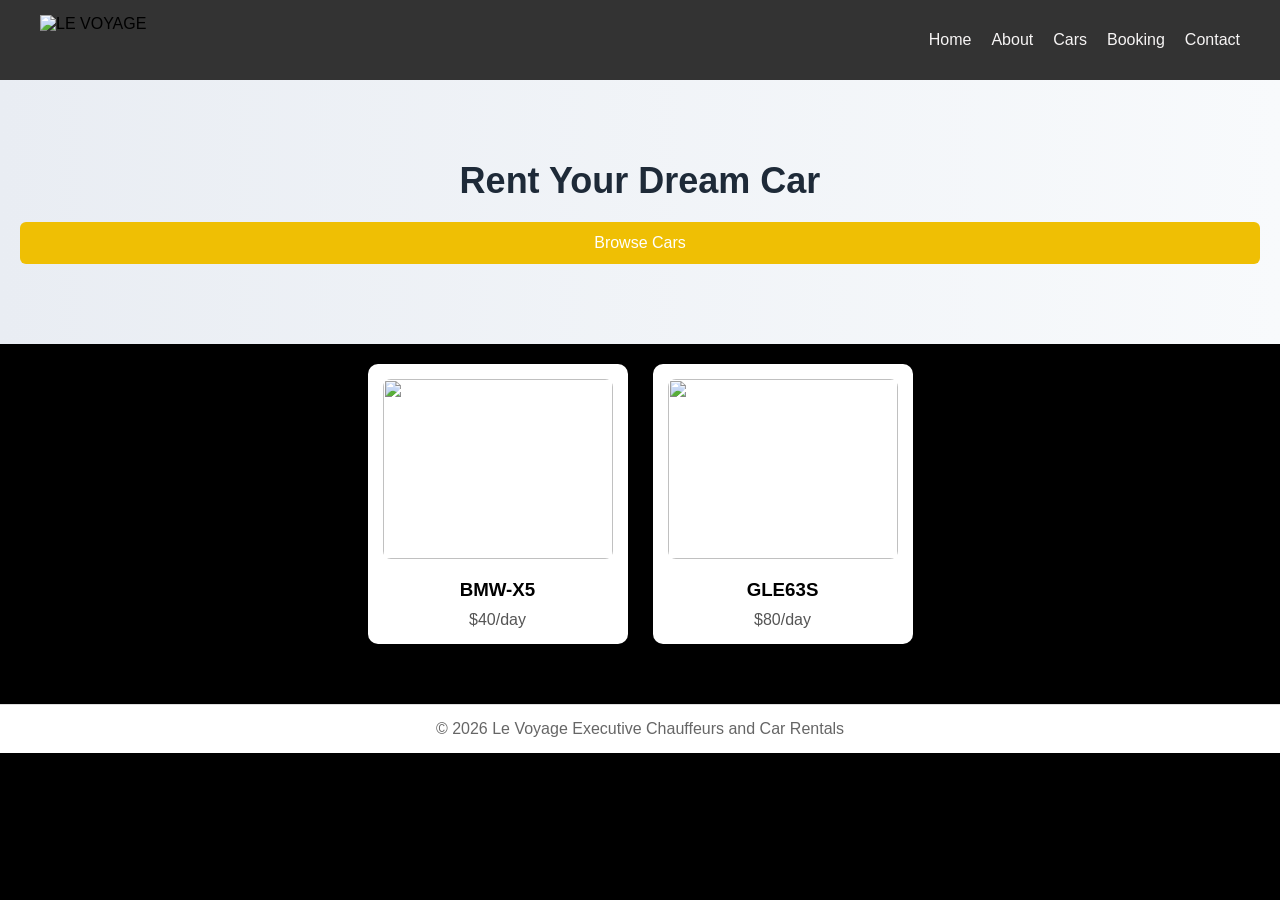
==== index.html @ fb7d9288 "Update index.html" ====
<!DOCTYPE html>
<html>
<head>
    <meta name="viewport" content="width=device-width, initial-scale=1.0">
    <title>Car Rentals</title>
    <link rel="stylesheet" href="style.css">
</head>
<body>

<header>
    <div class="navbar">
        <div class="logo">
  <img src="cse25-311/images/logo.png" alt="LE VOYAGE" height="50">
</div>
        <div class="menu-toggle" onclick="toggleMenu()">☰</div>
        <ul class="nav-links">
            <li><a href="index.html">Home</a></li>
            <li><a href="about.html">About</a></li>
            <li><a href="cars.html">Cars</a></li>
            <li><a href="booking.html">Booking</a></li>
            <li><a href="contacts.html">Contact</a></li>
        </ul>
    </div>
</header>

<section class="hero">
    <h1>Rent Your Dream Car</h1>
    <button onclick="location.href='cars.html'">Browse Cars</button>
</section>

<section class="cars">
    <div class="car-card">
        <img src="cse25-311/images/bmw-x5.jpg">
        <h3>BMW-X5</h3>
        <p>$40/day</p>
    </div>

    <div class="car-card">
        <img src="cse25-311/images/gle63s.webp">
        <h3>GLE63S</h3>
        <p>$80/day</p>
    </div>
</section>

<footer>© 2026 Le Voyage Executive Chauffeurs and Car Rentals</footer>

<script src="script.js"></script>
</body>
</html>
---- style.css ----
/* RESET */
* {
    margin: 0;
    padding: 0;
    box-sizing: border-box;
    font-family: 'Segoe UI', sans-serif;
}

body {
    background: #000000;
}

/* NAVBAR */
header {
    background: #333;
    padding: 15px 40px;
    box-shadow: 0 2px 8px rgba(0,0,0,0.05);
}

.navbar {
    display: flex;
    justify-content: space-between;
    align-items: center;
    position: relative;
}

.logo img {
    height: 50px;
    width: auto;
    display: block;
}

.nav-links {
    list-style: none;
    display: flex;
    gap: 20px;
}

.nav-links a {
    text-decoration: none;
    color: #f7f5f5;
    font-weight: 500;
}

.nav-links a:hover {
    color: #3b82f6;
}

/* MOBILE MENU BUTTON */
.menu-toggle {
    display: none;
    font-size: 24px;
    cursor: pointer;
    color: white;
}

/* HERO */
.hero {
    text-align: center;
    padding: 80px 20px;
    background: linear-gradient(to right, #e9edf3, #f8fafc);
}

.hero h1 {
    font-size: 36px;
    margin-bottom: 20px;
    color: #1e2a38;
}

.hero button {
    padding: 12px 25px;
    border: none;
    border-radius: 6px;
    background: #efbf04;
    color: white;
    cursor: pointer;
    font-size: 16px;
}

.hero button:hover {
    background: #b89304;
}

/* SECTION TITLE */
.section-title {
    text-align: center;
    margin: 40px 0 20px;
    font-size: 24px;
    color: #1e2a38;
}

/* CAR GRID */
.cars {
    display: flex;
    justify-content: center;
    gap: 25px;
    padding: 20px;
    flex-wrap: wrap;
}

/* CAR CARD */
.car-card {
    background: white;
    border-radius: 10px;
    width: 260px;
    padding: 15px;
    text-align: center;
    box-shadow: 0 4px 15px rgba(0,0,0,0.05);
    transition: 0.3s;
}

.car-card:hover {
    transform: translateY(-5px);
}

.car-card img {
    width: 100%;
    height: 180px;
    object-fit: cover;
    border-radius: 8px;
    margin-bottom: 10px;
}

.car-card h3 {
    margin: 10px 0;
}

.car-card p {
    color: #555;
}

.car-card button {
    margin-top: 10px;
    padding: 8px 15px;
    border: none;
    border-radius: 5px;
    background: #1e2a38;
    color: white;
    cursor: pointer;
}

.car-card button:hover {
    background: #111827;
}

/* FORMS */
form {
    max-width: 500px;
    margin: 40px auto;
    background: white;
    padding: 25px;
    border-radius: 10px;
    box-shadow: 0 4px 15px rgba(0,0,0,0.05);
}

form h2 {
    margin-bottom: 15px;
    text-align: center;
}

input, textarea, select {
    width: 100%;
    padding: 10px;
    margin: 10px 0;
    border-radius: 5px;
    border: 1px solid #ccc;
}

button {
    width: 100%;
    padding: 12px;
    border: none;
    border-radius: 6px;
    background: #3b82f6;
    color: white;
    font-size: 16px;
    cursor: pointer;
}

button:hover {
    background: #2563eb;
}

/* FOOTER */
footer {
    margin-top: 40px;
    background: white;
    text-align: center;
    padding: 15px;
    color: #666;
    border-top: 1px solid #ddd;
}

/* ========================= */
/* 📱 MOBILE RESPONSIVE CSS */
/* ========================= */
@media (max-width: 768px) {

    body {
        background: #e5e7eb;
    }

    /* HEADER */
    header {
        padding: 15px 20px;
    }

    /* SHOW MENU BUTTON */
    .menu-toggle {
        display: block;
    }

    /* HIDE DESKTOP MENU */
    .nav-links {
        display: none;
        flex-direction: column;
        position: absolute;
        right: 10px;
        top: 60px;
        background: white;
        width: 200px;
        padding: 15px;
        border-radius: 10px;
        box-shadow: 0 5px 20px rgba(0,0,0,0.1);
    }

    .nav-links a {
        color: #333;
    }

    .nav-links.active {
        display: flex;
    }

    .nav-links li {
        margin: 10px 0;
    }

    /* HERO */
    .hero {
        padding: 40px 15px;
    }

    .hero h1 {
        font-size: 22px;
        line-height: 1.3;
    }

    .hero button {
        width: 100%;
        margin-top: 10px;
    }

    /* SECTION TITLE */
    .section-title {
        font-size: 20px;
        margin: 25px 0;
    }

    /* CAR GRID → STACK */
    .cars {
        flex-direction: column;
        align-items: center;
        padding: 10px;
    }

    .car-card {
        width: 95%;
        max-width: 350px;
        border-radius: 15px;
        box-shadow: 0 6px 20px rgba(0,0,0,0.08);
    }

    /* FORMS */
    form {
        width: 95%;
        margin: 20px auto;
        padding: 20px;
        border-radius: 15px;
    }

    form h2 {
        font-size: 20px;
    }

    input, textarea, select {
        font-size: 14px;
    }

    button {
        font-size: 15px;
    }

    /* FOOTER */
    footer {
        font-size: 14px;
        padding: 10px;
    }
}
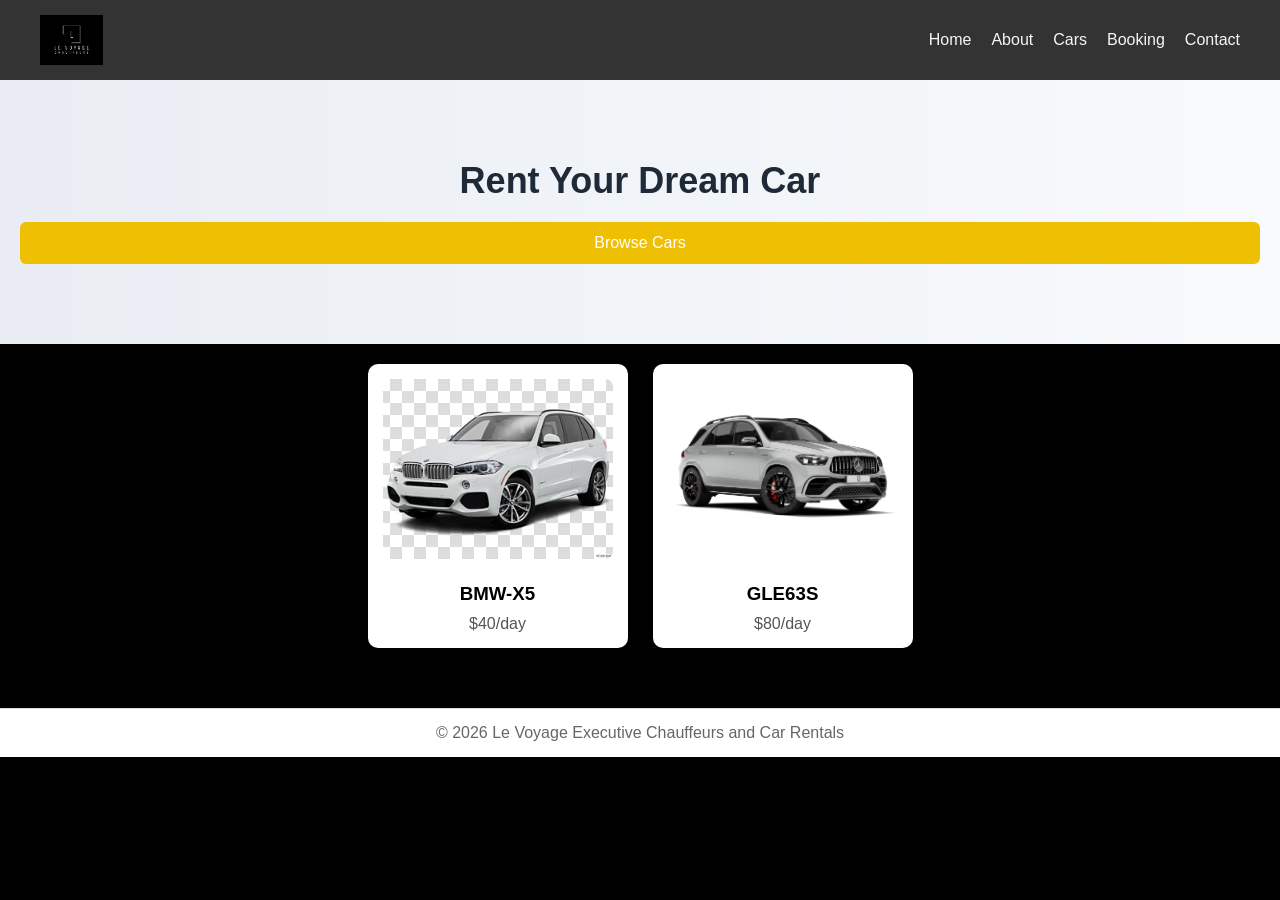
==== commit 302c6ca2: "index.html" ====
--- a/index.html
+++ b/index.html
@@ -10,7 +10,7 @@
 <header>
     <div class="navbar">
         <div class="logo">
-  <img src="cse25-311/images/logo.png" alt="LE VOYAGE" height="50">
+  <img src="images/logo.png" alt="LE VOYAGE">
 </div>
         <div class="menu-toggle" onclick="toggleMenu()">☰</div>
         <ul class="nav-links">
@@ -30,13 +30,13 @@
 
 <section class="cars">
     <div class="car-card">
-        <img src="cse25-311/images/bmw-x5.jpg">
+        <img src="images/bmw-x5.jpg">
         <h3>BMW-X5</h3>
         <p>$40/day</p>
     </div>
 
     <div class="car-card">
-        <img src="cse25-311/images/gle63s.webp">
+        <img src="images/gle63s.webp">
         <h3>GLE63S</h3>
         <p>$80/day</p>
     </div>
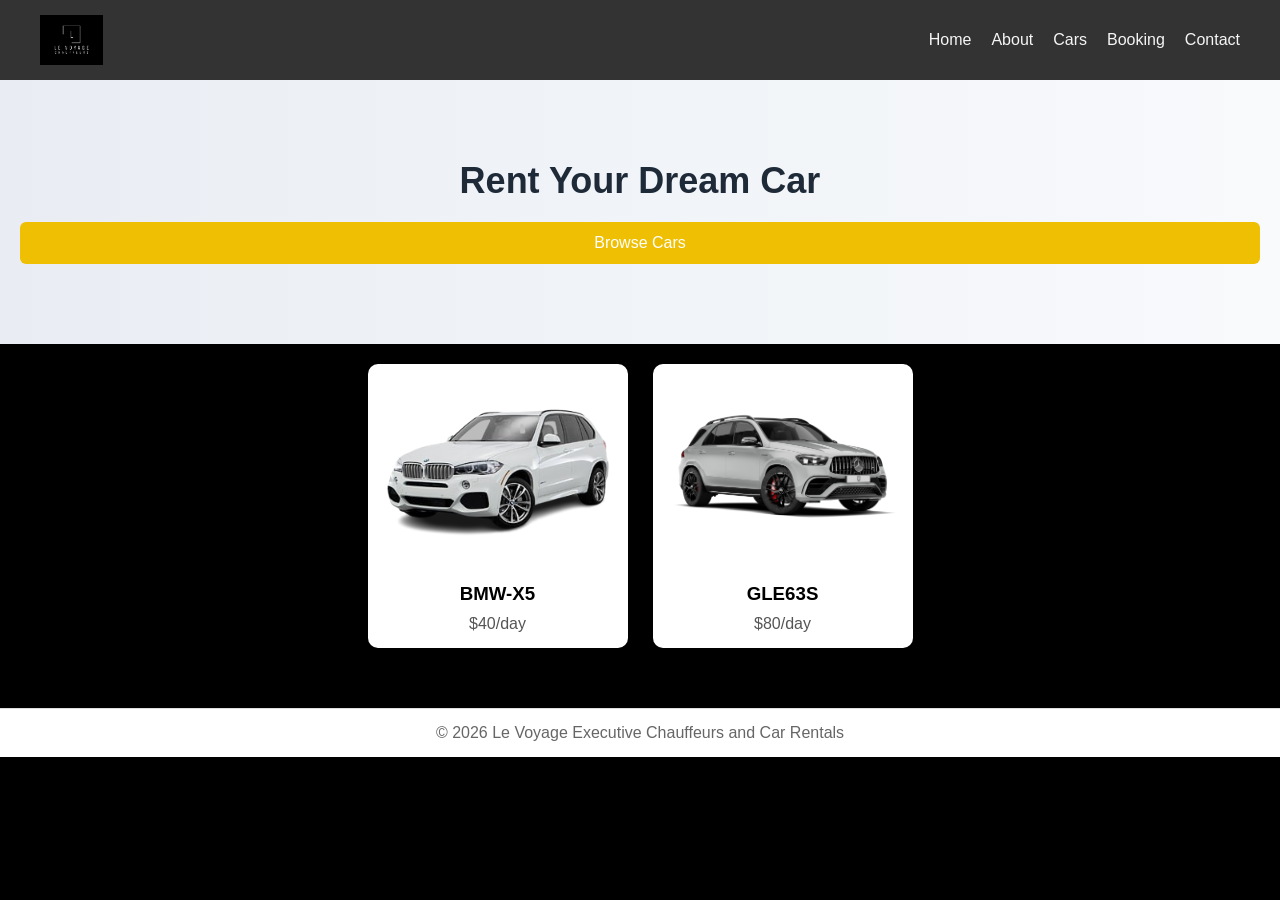
==== commit 44cd137a: "index.html" ====
--- a/index.html
+++ b/index.html
@@ -30,7 +30,7 @@
 
 <section class="cars">
     <div class="car-card">
-        <img src="images/bmw-x5.jpg">
+        <img src="images/bmw-x5.png">
         <h3>BMW-X5</h3>
         <p>$40/day</p>
     </div>
@@ -44,6 +44,6 @@
 
 <footer>© 2026 Le Voyage Executive Chauffeurs and Car Rentals</footer>
 
-<script src="script.js"></script>
+<script src="javascript.js"></script>
 </body>
 </html>
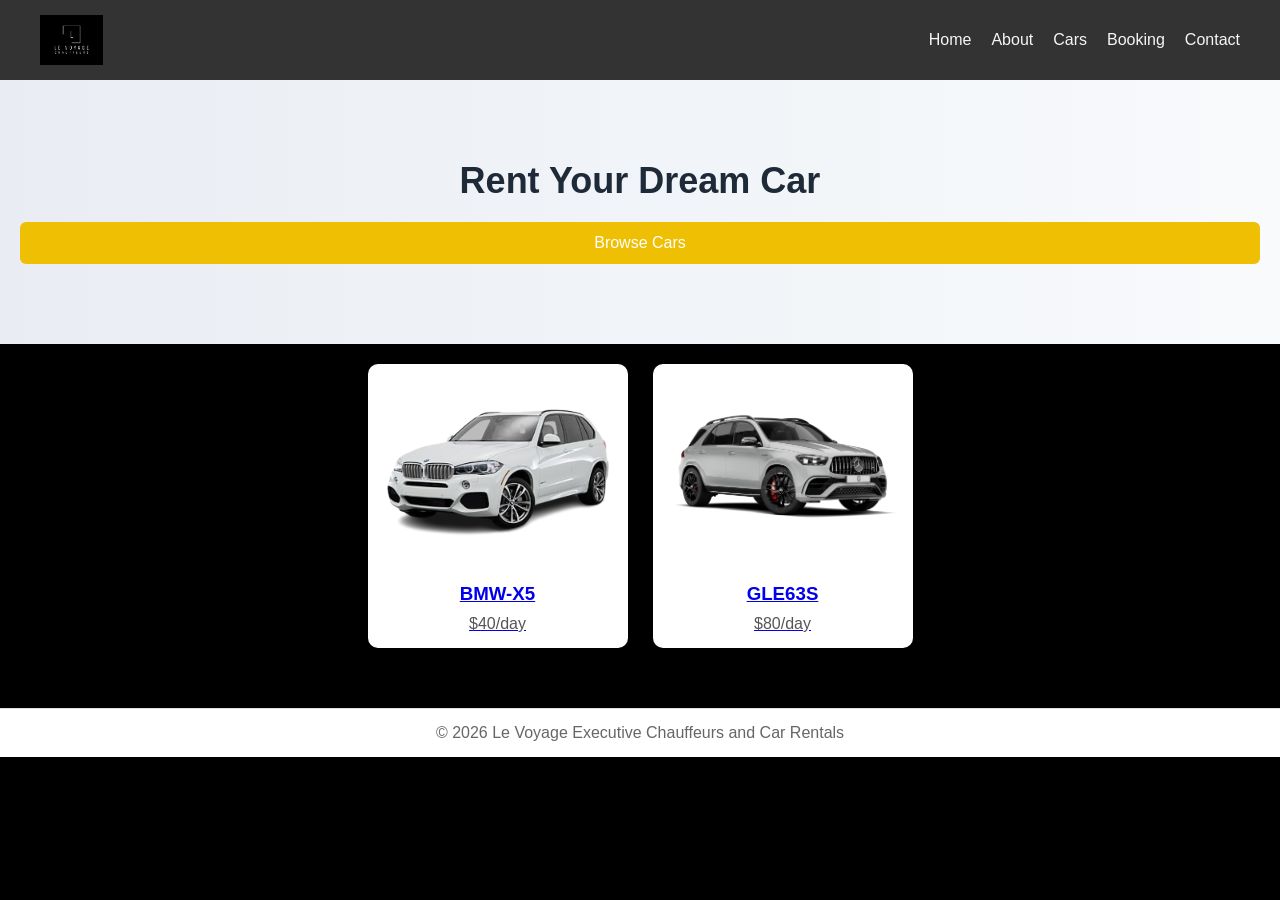
==== commit 4c539437: "index.html" ====
--- a/index.html
+++ b/index.html
@@ -29,17 +29,17 @@
 </section>
 
 <section class="cars">
-    <div class="car-card">
+    <a href="booking.html" class="car-card">
         <img src="images/bmw-x5.png">
         <h3>BMW-X5</h3>
         <p>$40/day</p>
-    </div>
+    </a>
 
-    <div class="car-card">
+    <a href="booking.html" class="car-card">
         <img src="images/gle63s.webp">
         <h3>GLE63S</h3>
         <p>$80/day</p>
-    </div>
+    </a>
 </section>
 
 <footer>© 2026 Le Voyage Executive Chauffeurs and Car Rentals</footer>
--- a/style.css
+++ b/style.css
@@ -64,6 +64,13 @@
 .hero h1 {
     font-size: 36px;
     margin-bottom: 20px;
+    color: #1e2a38;
+}
+
+.hero h2 {
+    font-size: 36px;
+    margin-bottom: 20px;
+    background: <img src="images/skyscrapers.jpg">
     color: #1e2a38;
 }
 
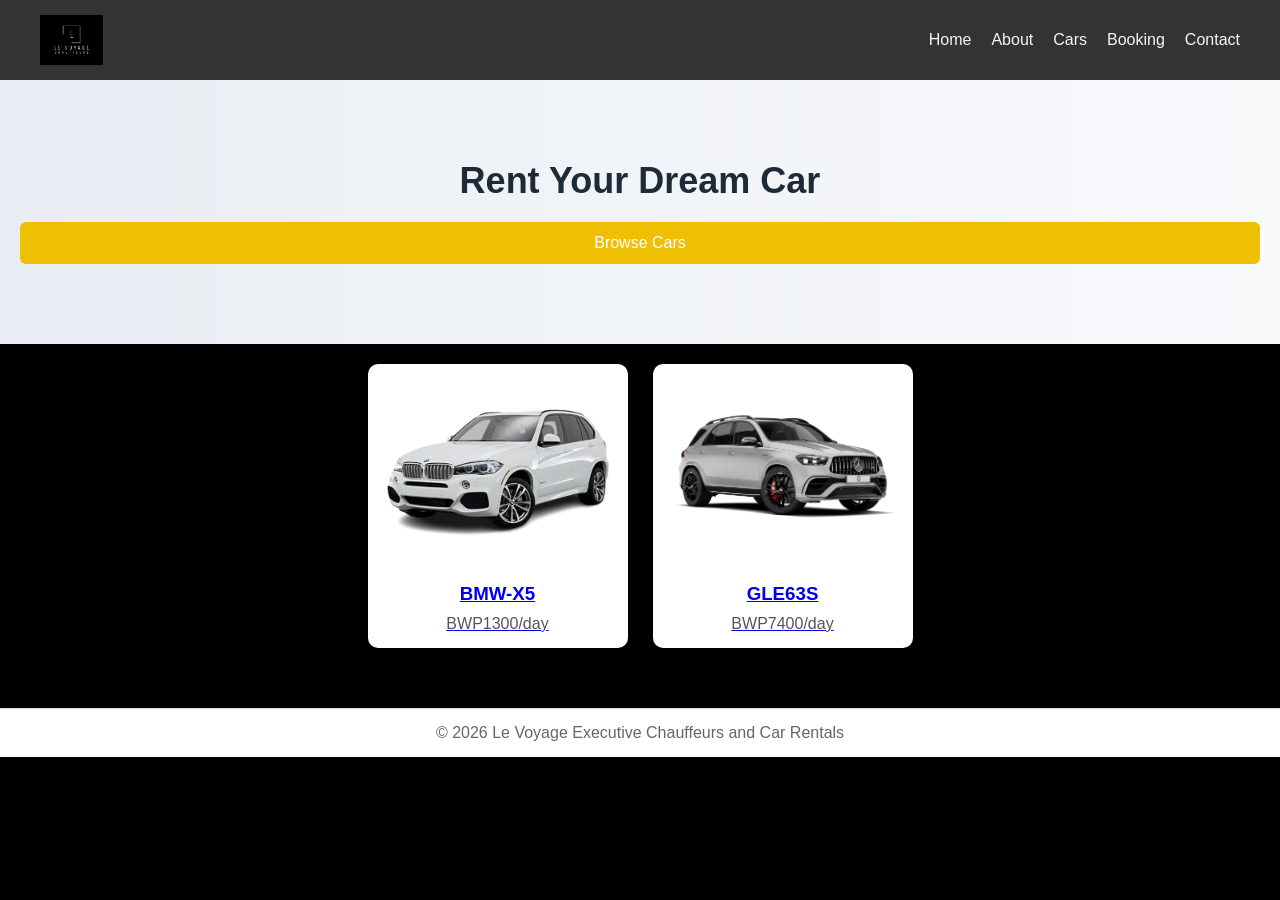
==== commit 43136c3e: "index.html" ====
--- a/index.html
+++ b/index.html
@@ -32,13 +32,13 @@
     <a href="booking.html" class="car-card">
         <img src="images/bmw-x5.png">
         <h3>BMW-X5</h3>
-        <p>$40/day</p>
+        <p>BWP1300/day</p>
     </a>
 
     <a href="booking.html" class="car-card">
         <img src="images/gle63s.webp">
         <h3>GLE63S</h3>
-        <p>$80/day</p>
+        <p>BWP7400/day</p>
     </a>
 </section>
 
--- a/style.css
+++ b/style.css
@@ -70,7 +70,6 @@
 .hero h2 {
     font-size: 36px;
     margin-bottom: 20px;
-    background: <img src="images/skyscrapers.jpg">
     color: #1e2a38;
 }
 
@@ -117,7 +116,8 @@
 }
 
 .car-card:hover {
-    transform: translateY(-5px);
+    transform: translateY(-5px) scale(1.02);
+    cursor: pointer;
 }
 
 .car-card img {
@@ -198,9 +198,7 @@
     border-top: 1px solid #ddd;
 }
 
-/* ========================= */
-/* 📱 MOBILE RESPONSIVE CSS */
-/* ========================= */
+
 @media (max-width: 768px) {
 
     body {
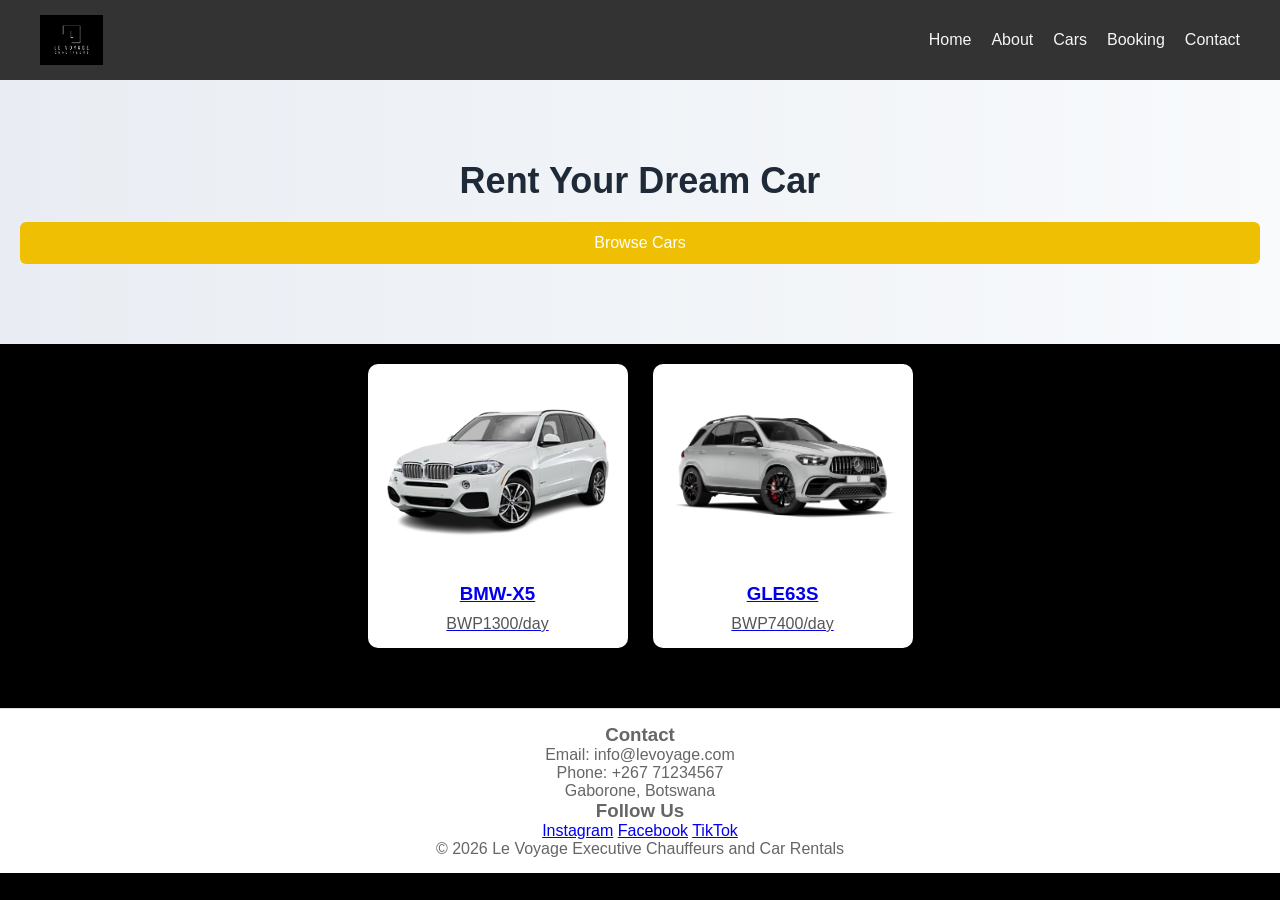
==== commit 8d94744c: "Enhance footer with contact info and social links Added contact information and social links to the " ====
--- a/index.html
+++ b/index.html
@@ -42,7 +42,37 @@
     </a>
 </section>
 
-<footer>© 2026 Le Voyage Executive Chauffeurs and Car Rentals</footer>
+<footer class="footer">
+
+    <div class="footer-container">
+
+
+
+        <div class="footer-section">
+            <h3>Contact</h3>
+
+            <p>Email: info@levoyage.com</p>
+            <p>Phone: +267 71234567</p>
+            <p>Gaborone, Botswana</p>
+        </div>
+
+        <div class="footer-section">
+            <h3>Follow Us</h3>
+
+            <div class="social-links">
+                <a href="#">Instagram</a>
+                <a href="#">Facebook</a>
+                <a href="#">TikTok</a>
+            </div>
+        </div>
+
+    </div>
+
+    <div class="footer-bottom">
+        © 2026 Le Voyage Executive Chauffeurs and Car Rentals
+    </div>
+
+</footer>
 
 <script src="javascript.js"></script>
 </body>
